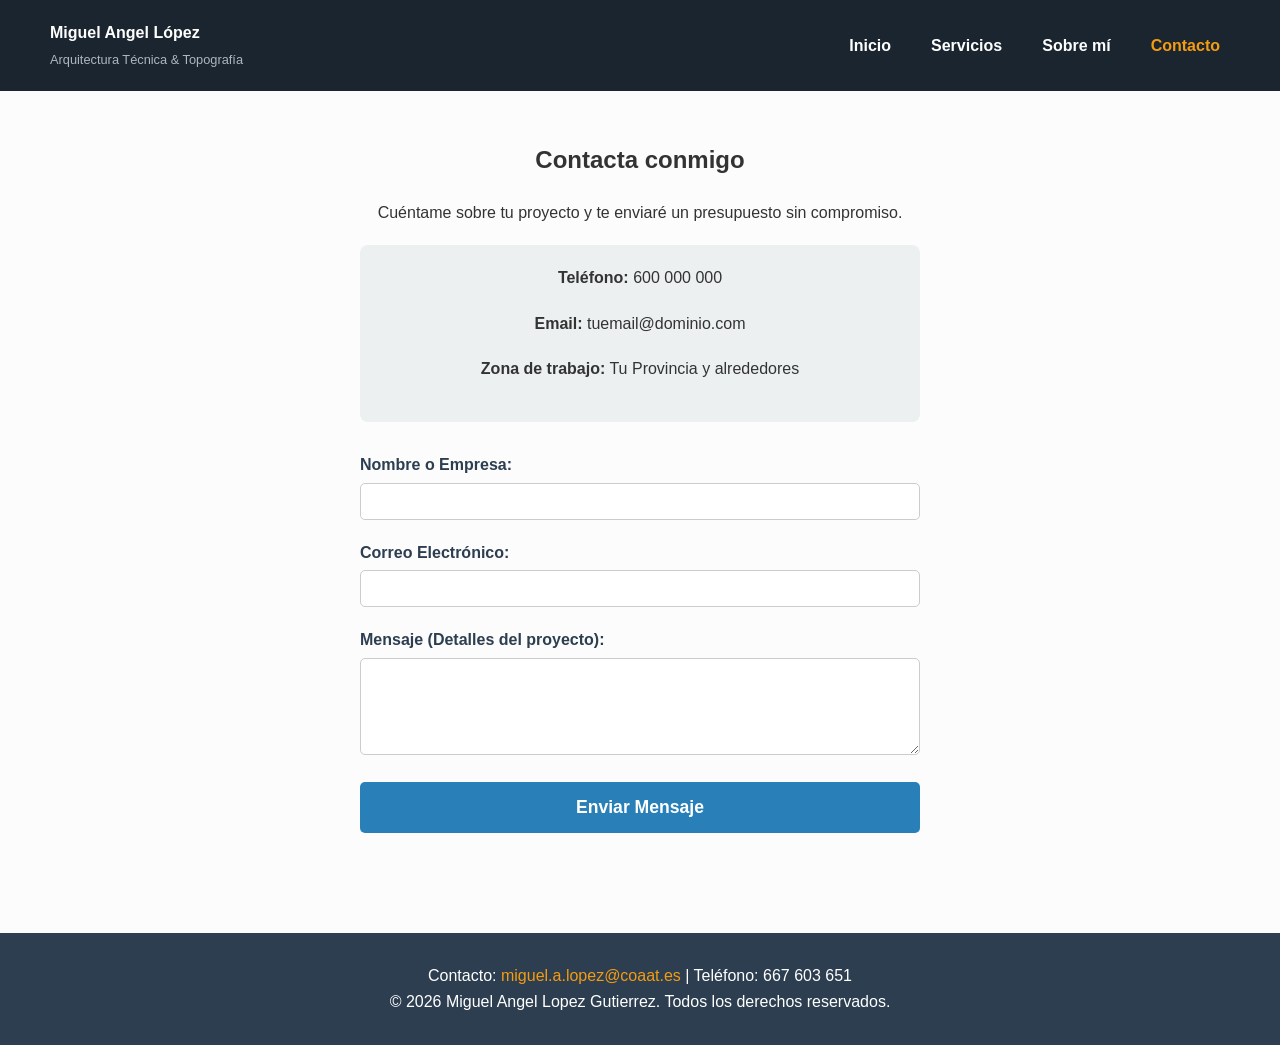
==== contacto.html @ f9dbfb7f "Add contacto.html and update style.css" ====
<!DOCTYPE html>
<html lang="es">
<head>
    <meta charset="UTF-8">
    <meta name="viewport" content="width=device-width, initial-scale=1.0">
    <title>Contacto - Tu Nombre</title>
    <link rel="stylesheet" href="css/style.css">
</head>
<body>

    <header>
        <div class="logo">
            <strong>Miguel Angel López</strong> <br>
            <span>Arquitectura Técnica & Topografía</span>
        </div>
        <nav>
            <ul>
                <li><a href="index.html">Inicio</a></li>
                <li><a href="servicios.html">Servicios</a></li>
                <li><a href="sobre-mi.html">Sobre mí</a></li>
                <li><a href="contacto.html" class="activo">Contacto</a></li>
            </ul>
        </nav>
    </header>

    <main>
        <section class="contacto-contenedor">
            <h1>Contacta conmigo</h1>
            <p>Cuéntame sobre tu proyecto y te enviaré un presupuesto sin compromiso.</p>

            <div class="info-contacto">
                <p><strong>Teléfono:</strong> 600 000 000</p>
                <p><strong>Email:</strong> tuemail@dominio.com</p>
                <p><strong>Zona de trabajo:</strong> Tu Provincia y alrededores</p>
            </div>

            <!-- FORMULARIO SIN JAVASCRIPT -->
            <!-- Cambia la URL del action por la que te dé Formspree -->
            <form action="https://formspree.io/f/TU_CODIGO_AQUI" method="POST" class="formulario">
                
                <div class="campo">
                    <label for="nombre">Nombre o Empresa:</label>
                    <input type="text" id="nombre" name="nombre" required>
                </div>

                <div class="campo">
                    <label for="email">Correo Electrónico:</label>
                    <input type="email" id="email" name="email" required>
                </div>

                <div class="campo">
                    <label for="mensaje">Mensaje (Detalles del proyecto):</label>
                    <textarea id="mensaje" name="mensaje" rows="5" required></textarea>
                </div>

                <button type="submit" class="boton">Enviar Mensaje</button>
            </form>
        </section>
    </main>
    
    <footer>
        <p>Contacto: <a href="mailto:miguel.a.lopez@coaat.es">miguel.a.lopez@coaat.es</a> | Teléfono: 667 603 651</p>
        <p>&copy; 2026 Miguel Angel Lopez Gutierrez. Todos los derechos reservados.</p>
    </footer>

</body>
</html>
---- css/style.css ----
* {
    margin: 0;
    padding: 0;
    box-sizing: border-box;
}

body {
    font-family: Arial, sans-serif;
    line-height: 1.6;
    color: #333333;
    background-color: #fcfcfc;
}

header {
    background-color: #1a2530; 
    color: #ffffff;
    display: flex; 
    justify-content: space-between;
    align-items: center;
    padding: 20px 50px;
}

header .logo span {
    font-size: 0.8em;
    color: #aeb6bf;
}

nav ul {
    list-style: none; 
    display: flex;
    gap: 20px;
}

nav a {
    color: #ffffff;
    text-decoration: none;
    font-weight: bold;
    padding: 5px 10px;
}

nav a:hover, nav a.activo {
    color: #f39c12;
}

.hero {
    background-color: #ecf0f1;
    text-align: center;
    padding: 100px 20px;
}

.hero h1 {
    font-size: 2.5em;
    color: #2c3e50;
    margin-bottom: 20px;
}

.hero p {
    font-size: 1.2em;
    margin-bottom: 30px;
}

.presentacion {
    padding: 50px;
    max-width: 800px;
    margin: 0 auto; /* Centra esta sección en la pantalla */
    text-align: center;
}

/* --- 4. BOTONES --- */
.boton {
    background-color: #2980b9;
    color: #ffffff;
    padding: 15px 30px;
    text-decoration: none;
    font-weight: bold;
    border-radius: 5px;
    display: inline-block;
}

.boton:hover {
    background-color: #1f618d; /* Se oscurece al pasar el ratón */
}

footer {
    background-color: #2c3e50;
    color: #ffffff;
    text-align: center;
    padding: 30px 20px;
    margin-top: 50px;
}

footer a {
    color: #f39c12;
    text-decoration: none;
}

.servicios-contenedor {
    padding: 50px 20px;
    max-width: 1000px;
    margin: 0 auto;
    text-align: center;
}

.servicios-contenedor h1 {
    color: #2c3e50;
    margin-bottom: 10px;
}

.grid-servicios {
    display: grid;
    grid-template-columns: repeat(2, 1fr); /* Crea 2 columnas del mismo tamaño */
    gap: 30px; /* Espacio entre tarjetas */
    margin-top: 40px;
}

.servicio-card {
    background-color: #ffffff;
    border: 1px solid #e0e0e0;
    padding: 30px;
    border-radius: 8px;
    box-shadow: 0 4px 6px rgba(0,0,0,0.05); /* Sombra suave */
    text-align: left;
}

.servicio-card h3 {
    color: #2980b9;
    margin-bottom: 15px;
}

.contacto-contenedor {
    padding: 50px 20px;
    max-width: 600px;
    margin: 0 auto;
}

.contacto-contenedor h1, .contacto-contenedor p {
    text-align: center;
    margin-bottom: 20px;
}

.info-contacto {
    background-color: #ecf0f1;
    padding: 20px;
    border-radius: 8px;
    margin-bottom: 30px;
    text-align: center;
}

.formulario .campo {
    margin-bottom: 20px;
}

.formulario label {
    display: block;
    margin-bottom: 5px;
    font-weight: bold;
    color: #2c3e50;
}

.formulario input, .formulario textarea {
    width: 100%; 
    padding: 10px;
    border: 1px solid #ccc;
    border-radius: 5px;
    font-family: inherit; /* Usa la misma letra que la web */
}

.formulario button {
    width: 100%;
    cursor: pointer;
    border: none;
    font-size: 1.1em;
}

/* --- DISEÑO RESPONSIVE (MÓVILES Y TABLETS) --- */
/* Todo lo que esté aquí dentro solo se aplica a pantallas de 768px de ancho o menos */
@media (max-width: 768px) {
    
    /* La cabecera pasa de estar en horizontal a apilarse en vertical */
    header {
        flex-direction: column;
        padding: 20px;
        text-align: center;
    }

    header .logo {
        margin-bottom: 20px;
    }

    nav ul {
        flex-direction: column; /* Apila el menú hacia abajo */
        gap: 10px;
    }

    nav a {
        display: block;
        padding: 10px;
        background-color: rgba(255, 255, 255, 0.1); /* Un fondito sutil para los botones en móvil */
        border-radius: 5px;
    }

    /* La sección principal (Hero) reduce sus márgenes y textos */
    .hero {
        padding: 50px 20px;
    }
    
    .hero h1 {
        font-size: 1.8em;
    }

    /* La cuadrícula de servicios pasa de 2 columnas a 1 columna */
    .grid-servicios {
        grid-template-columns: 1fr; 
    }
}
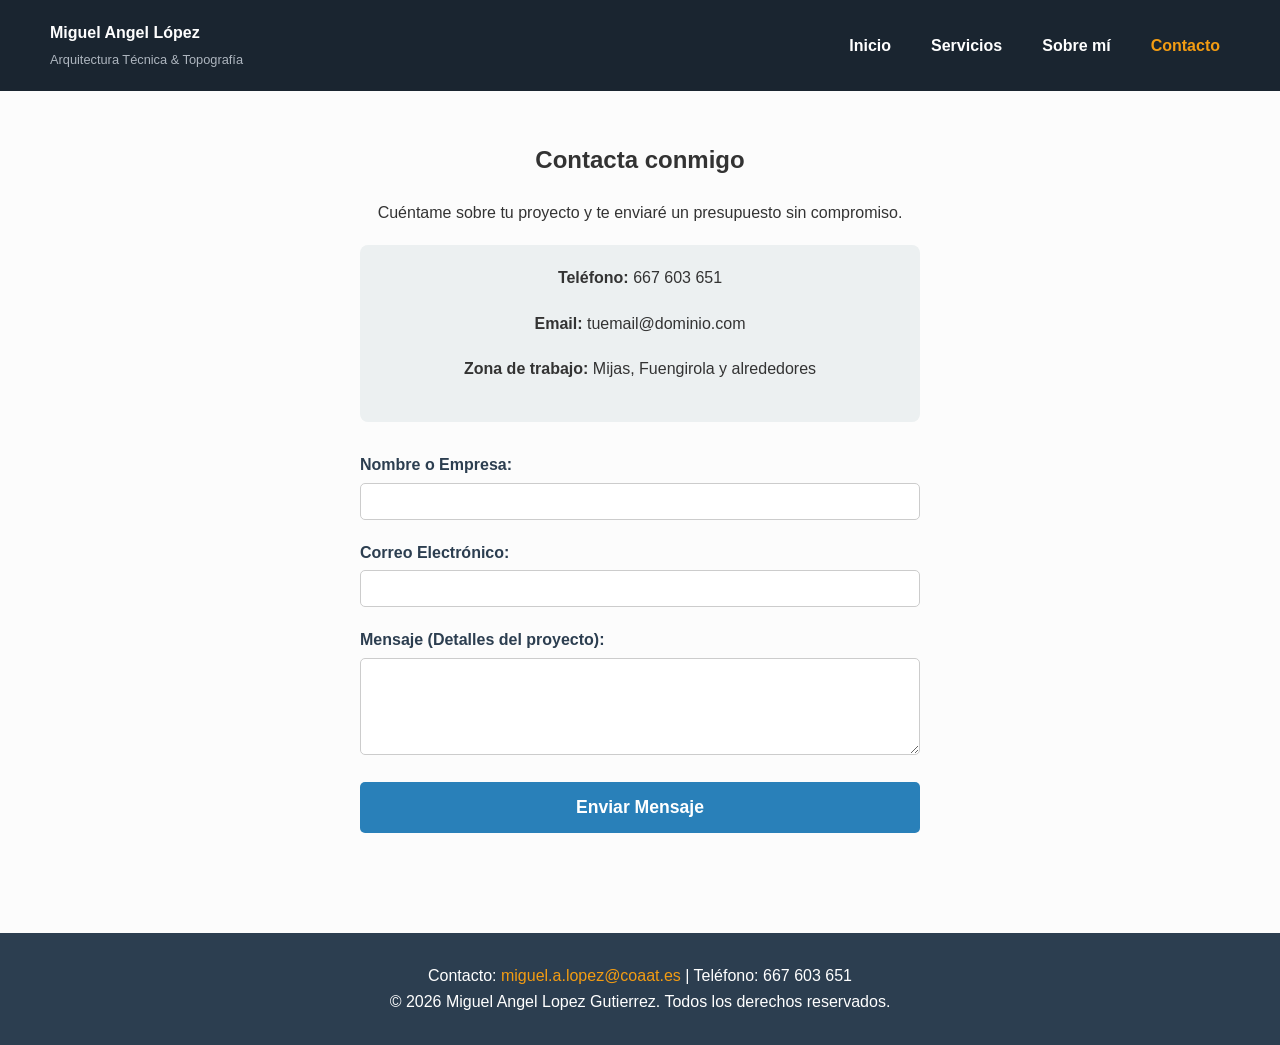
==== commit 20bc2f0a: "Add sobre-mi.html and update stylce.css" ====
--- a/contacto.html
+++ b/contacto.html
@@ -29,13 +29,13 @@
             <p>Cuéntame sobre tu proyecto y te enviaré un presupuesto sin compromiso.</p>
 
             <div class="info-contacto">
-                <p><strong>Teléfono:</strong> 600 000 000</p>
+                <p><strong>Teléfono:</strong> 667 603 651</p>
                 <p><strong>Email:</strong> tuemail@dominio.com</p>
-                <p><strong>Zona de trabajo:</strong> Tu Provincia y alrededores</p>
+                <p><strong>Zona de trabajo:</strong> Mijas, Fuengirola y alrededores</p>
             </div>
 
             <!-- FORMULARIO SIN JAVASCRIPT -->
-            <!-- Cambia la URL del action por la que te dé Formspree -->
+            <!-- Cambiar la URL del action por la que te dé Formspree -->
             <form action="https://formspree.io/f/TU_CODIGO_AQUI" method="POST" class="formulario">
                 
                 <div class="campo">
@@ -57,7 +57,7 @@
             </form>
         </section>
     </main>
-    
+
     <footer>
         <p>Contacto: <a href="mailto:miguel.a.lopez@coaat.es">miguel.a.lopez@coaat.es</a> | Teléfono: 667 603 651</p>
         <p>&copy; 2026 Miguel Angel Lopez Gutierrez. Todos los derechos reservados.</p>
--- a/css/style.css
+++ b/css/style.css
@@ -170,6 +170,75 @@
     cursor: pointer;
     border: none;
     font-size: 1.1em;
+}
+
+.sobre-mi-contenedor {
+    padding: 50px 20px;
+    max-width: 900px;
+    margin: 0 auto;
+}
+
+.sobre-mi-contenedor h1 {
+    text-align: center;
+    margin-bottom: 40px;
+    color: #2c3e50;
+}
+
+/* Flexbox para poner foto a un lado y texto al otro */
+.perfil-layout {
+    display: flex;
+    gap: 40px;
+    align-items: center; /* Centra ambos elementos verticalmente */
+}
+
+/* Estilos de la fotografía */
+.perfil-foto {
+    flex: 1; /* Ocupa 1 parte del espacio */
+    text-align: center;
+}
+
+.perfil-foto img {
+    width: 100%;
+    max-width: 280px;
+    border-radius: 10px; /* Bordes ligeramente redondeados */
+    box-shadow: 0 5px 15px rgba(0,0,0,0.1); /* Sombra elegante */
+}
+
+/* Estilos del texto */
+.perfil-info {
+    flex: 2; /* Ocupa 2 partes del espacio (es más ancho que la foto) */
+}
+
+.perfil-info h2 {
+    color: #2980b9;
+    margin-bottom: 5px;
+}
+
+.perfil-info .colegiado {
+    font-weight: bold;
+    color: #7f8c8d;
+    margin-bottom: 20px;
+    font-size: 0.9em;
+    text-transform: uppercase;
+}
+
+.perfil-info p {
+    margin-bottom: 15px;
+}
+
+.perfil-info h3 {
+    margin-top: 25px;
+    margin-bottom: 10px;
+    color: #2c3e50;
+    font-size: 1.2em;
+}
+
+.perfil-info ul {
+    margin-left: 20px; /* Mete los puntos de la lista un poco hacia adentro */
+}
+
+.perfil-info li {
+    margin-bottom: 8px;
 }
 
 /* --- DISEÑO RESPONSIVE (MÓVILES Y TABLETS) --- */
@@ -212,4 +281,15 @@
     .grid-servicios {
         grid-template-columns: 1fr; 
     }
+
+    /* Ajustes de Sobre Mí para móviles */
+    .perfil-layout {
+        flex-direction: column; /* Apila la foto arriba y el texto abajo */
+        text-align: center;
+    }
+
+    .perfil-info ul {
+        text-align: left; /* Mantiene la lista alineada a la izquierda aunque el texto esté centrado */
+        display: inline-block;
+    }
 }
